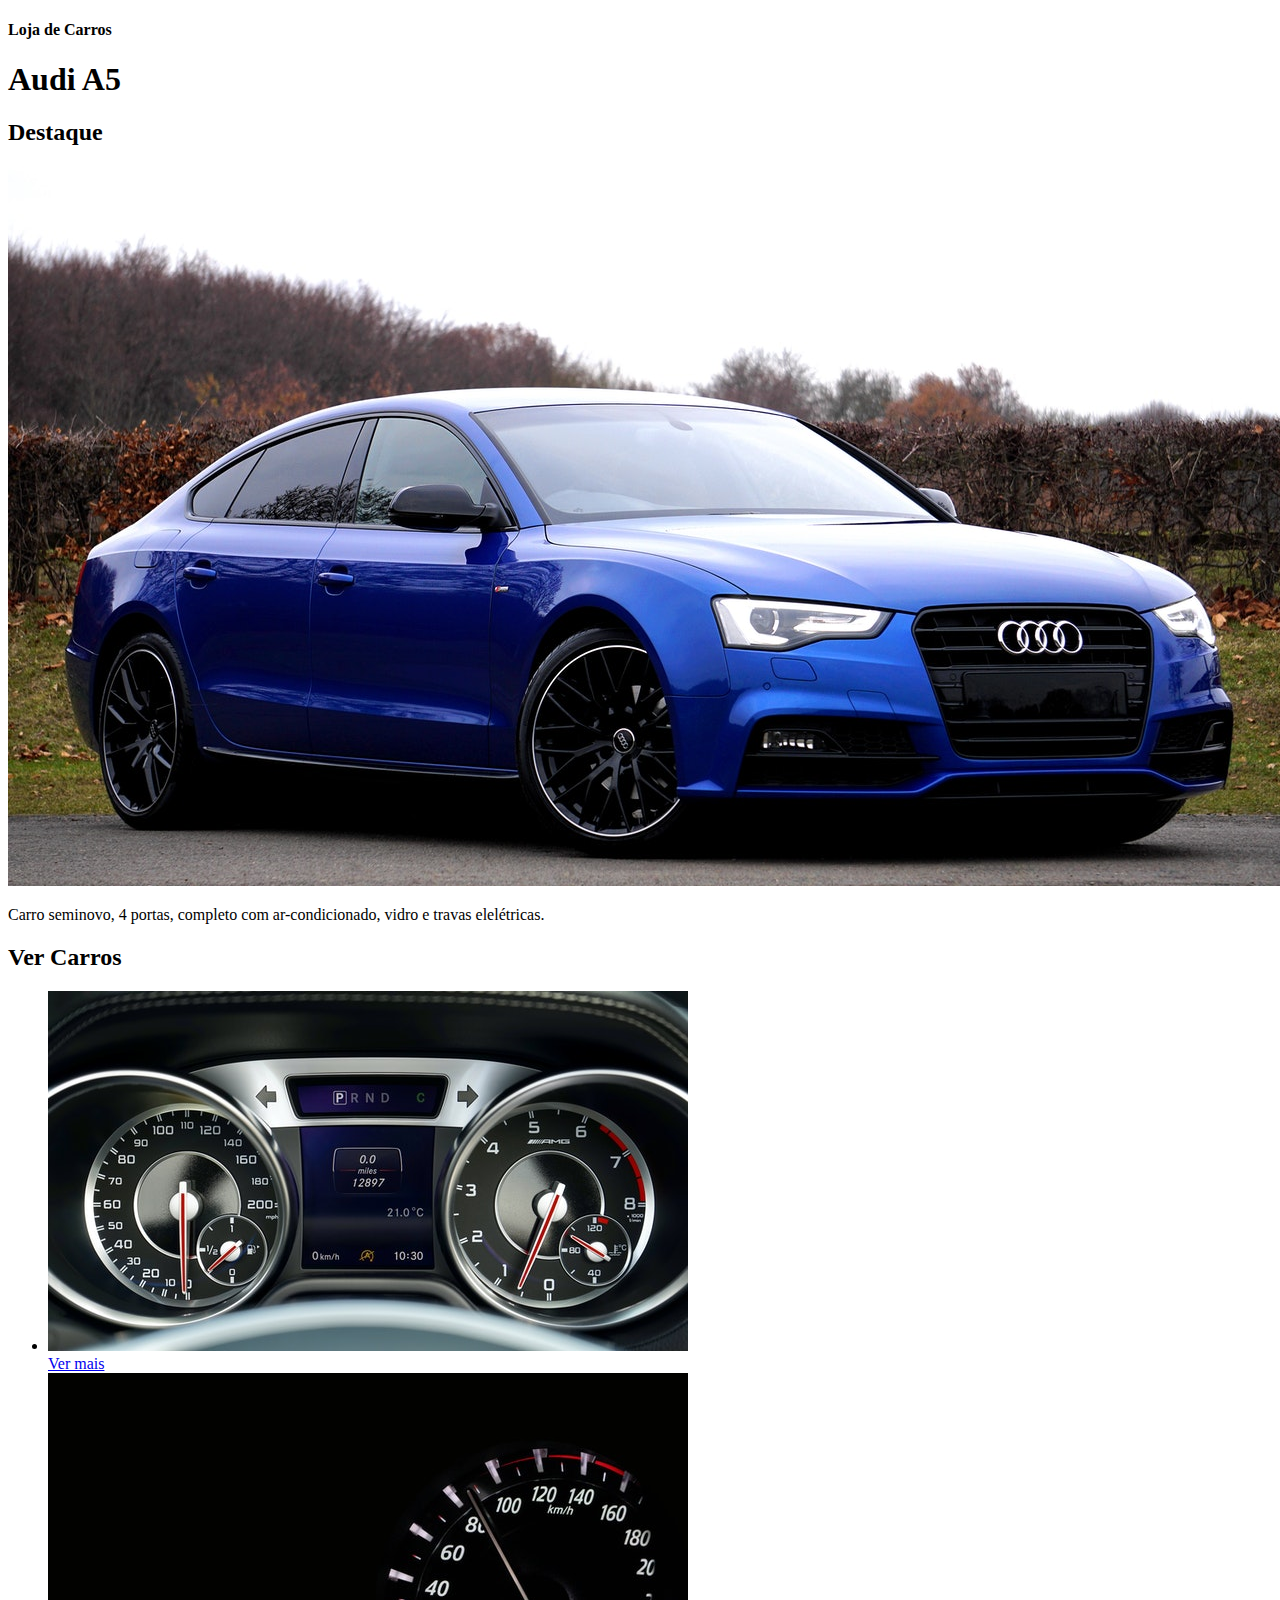
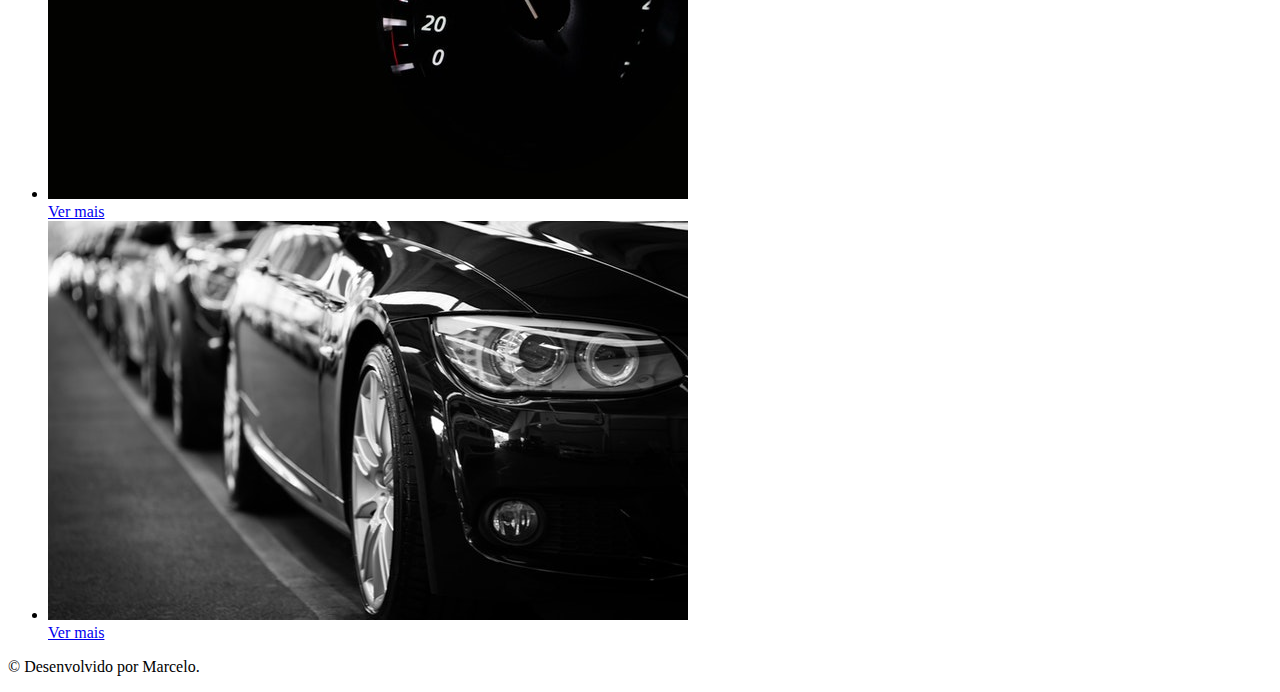
==== index.html @ 260ce7c3 "abrindo repositorio sass" ====
<!DOCTYPE html>
<html lang="en">
<head>
    <meta charset="UTF-8">
    <meta http-equiv="X-UA-Compatible" content="IE=edge">
    <meta name="viewport" content="width=device-width, initial-scale=1.0">
    <link rel="stylesheet" href="./css/style.css">
    <title>Módulo Sass</title>
</head>
<body>
    <header>
        <div class="container">
            <h4>Loja de Carros</h4>
        </div>
    </header>
    <section>
        <div class="destack">
            <div class="container">
                <h1>Audi A5</h1>
                <h2>Destaque</h2>
                <img src="./images/pexels-mike-244206.jpg" alt="Foto Audi por Mike em Pexels">
                <p>Carro seminovo, 4 portas, completo com ar-condicionado, vidro e travas elelétricas.</p>
            </div>
        </div>
        <div class="container">
            <div class="blocks cars">
                <h2>Ver Carros</h2>
                <ul>
                    <li>
                        <div class="img-container">
                            <img src="./images/pexels-mike-431950.jpg" alt="Foto Mike em Pexels">
                        </div> 
                        <a href="#01">Ver mais</a>
                    </li>
                    <li>
                        <div class="img-container">
                            <img src="./images/pexels-pixabay-248747.jpg" alt="Foto Pixabay Pixels">
                        </div>
                        <a href="#02">Ver mais</a>
                    </li>
                    <li>
                        <div class="img-container">
                            <img src="./images/pexels-torsten-dettlaff-70912.jpg" alt="Foto Pexels Torsten">
                        </div> 
                        <a href="#03"> Ver mais</a>
                    </li>
                </ul>
            </div>
        </div>
    </section>
    <footer>
        <div class="container">
            <p> &copy; Desenvolvido por Marcelo.</p>
        </div>
    </footer>
</body>
</html>
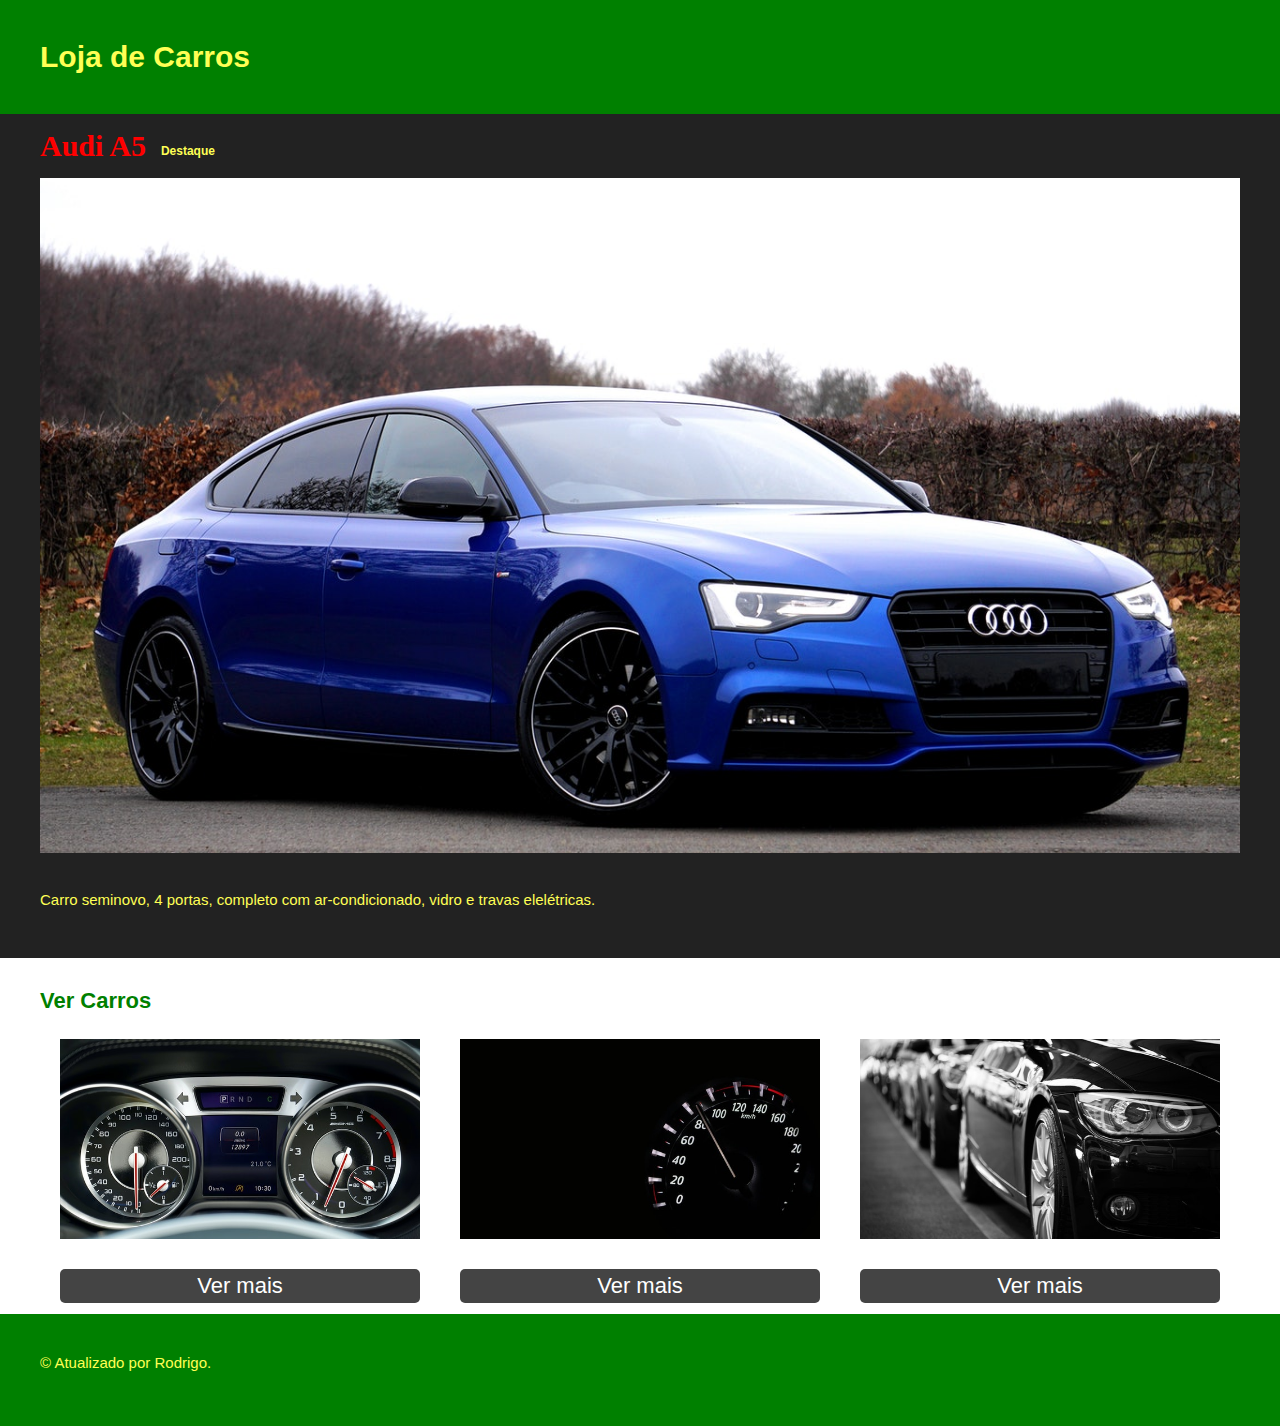
==== commit fd196d42: "começando exercicio" ====
--- a/index.html
+++ b/index.html
@@ -4,7 +4,7 @@
     <meta charset="UTF-8">
     <meta http-equiv="X-UA-Compatible" content="IE=edge">
     <meta name="viewport" content="width=device-width, initial-scale=1.0">
-    <link rel="stylesheet" href="./css/style.css">
+    <link rel="stylesheet" href="./css/modificado.css">
     <title>Módulo Sass</title>
 </head>
 <body>
@@ -50,7 +50,7 @@
     </section>
     <footer>
         <div class="container">
-            <p> &copy; Desenvolvido por Marcelo.</p>
+            <p> &copy; Atualizado por Rodrigo.</p>
         </div>
     </footer>
 </body>
--- a/css/modificado.css
+++ b/css/modificado.css
@@ -0,0 +1,157 @@
+* {
+  border: 0;
+  margin: 0;
+  padding: 0;
+}
+
+html {
+  font-size: 62.5%;
+}
+
+div,
+p {
+  display: block;
+}
+
+header,
+section,
+footer {
+  display: block;
+  margin: 0 auto;
+  width: 100%;
+  padding: 4rem 0;
+}
+
+section {
+  padding: 0;
+}
+
+.container {
+  margin: 0 auto;
+  max-width: 1200px;
+}
+
+img {
+  width: 100%;
+  height: auto;
+}
+
+body {
+  font-family: Arial, Helvetica, sans-serif;
+  font-size: 1.2rem;
+  color: #444;
+}
+
+p {
+  color: #ff5;
+  font-size: 1.5rem;
+  margin-bottom: 1.5rem;
+  text-align: left;
+}
+
+h1 {
+  color: #ff5;
+  font-family: Georgia, "Times New Roman", Times, serif;
+  font-size: 3rem;
+  margin-top: 3rem;
+}
+
+h2 {
+  color: #999;
+  font-size: 2.2rem;
+}
+
+h3 {
+  color: #f00;
+  font-size: 1.5rem;
+}
+
+header,
+footer {
+  background-color: green;
+}
+
+.blocks {
+  padding: 3rem 0;
+}
+.blocks h2 {
+  color: #ff5;
+}
+.blocks ul {
+  list-style-type: none;
+  font-size: 1.2rem;
+  display: flex;
+  justify-content: space-between;
+  height: 250px;
+  padding: 1rem 0;
+  width: 100%;
+}
+.blocks li {
+  color: #999;
+  display: block;
+  margin: 1.5rem auto;
+  width: 30%;
+}
+.blocks li .img-container {
+  display: block;
+  height: 200px;
+  overflow: hidden;
+  width: 100%;
+}
+.blocks li a {
+  background-color: #ff5;
+  border-radius: 5px;
+  color: white;
+  display: block;
+  font-size: 2.2rem;
+  margin: 3rem auto 1.5rem;
+  padding: 4px 8px;
+  text-align: center;
+  text-decoration: none;
+}
+
+.cars h2 {
+  color: green;
+}
+.cars li {
+  color: #222;
+}
+.cars li a {
+  background-color: #444;
+}
+
+.destack {
+  background-color: #222;
+  padding: 1.5rem;
+}
+.destack h1 {
+  color: #f00;
+  float: left;
+  font-size: 3rem;
+  margin-top: 0;
+}
+.destack h2 {
+  color: #ff5;
+  float: left;
+  font-size: 1.2rem;
+  margin-left: 1.5rem;
+  margin-top: 1.5rem;
+}
+.destack img {
+  width: 100%;
+  height: auto;
+  margin: 1.5rem auto;
+}
+.destack p {
+  font-size: 1.5rem;
+  color: #ff5;
+  padding: 2rem 0;
+  width: 100%;
+}
+
+h4 {
+  color: #ff5;
+  font-size: 3rem;
+}
+
+/*# sourceMappingURL=modificado.css.map */
